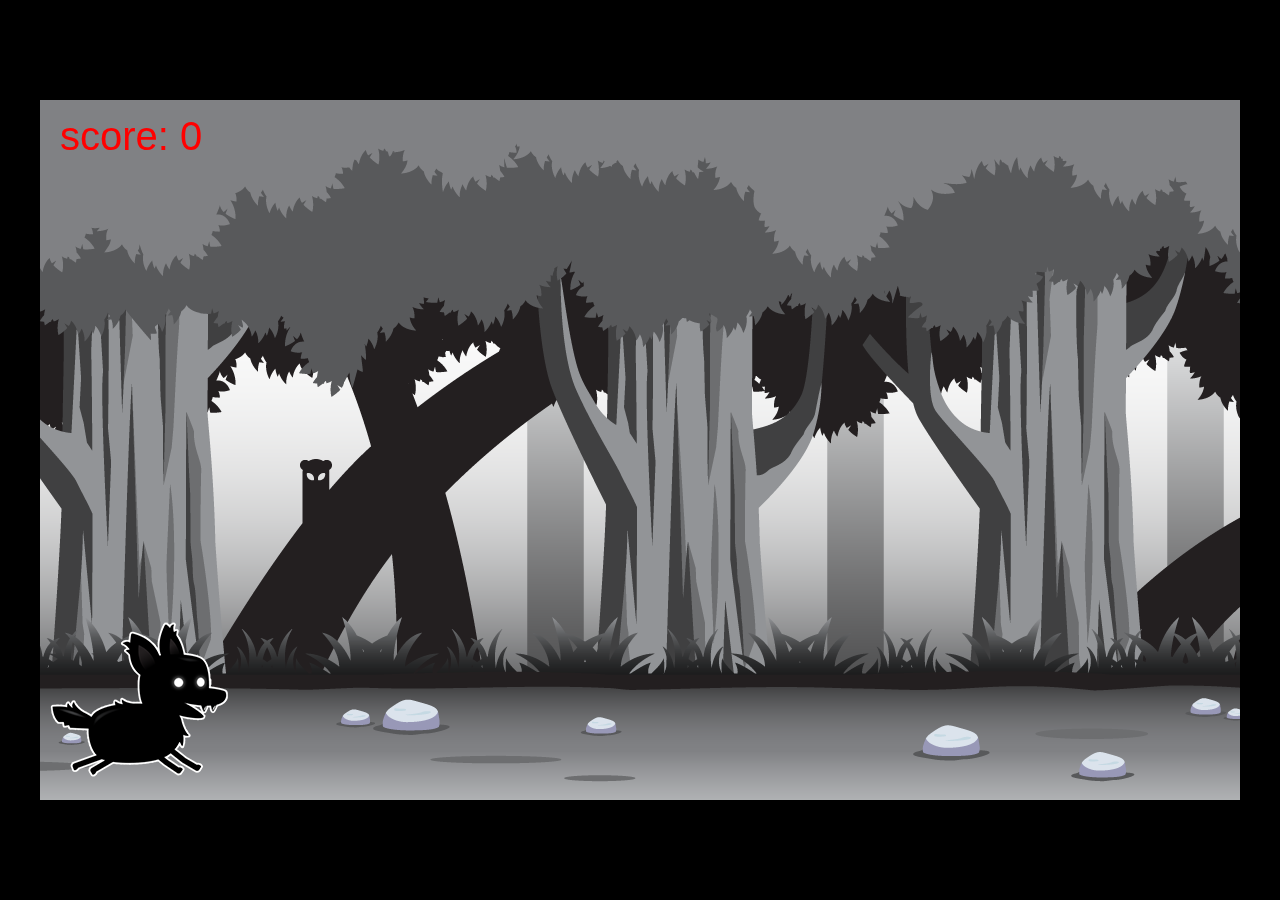
==== 2dgame.html @ cff5750f "all game freecodecamp add explosion+target+gameover" ====
<!DOCTYPE html>
<html lang="en">
	<head>
		<meta charset="UTF-8">
		<meta http-equiv="X-UA-Compatible" content="IE=edge">
		<meta name="viewport" content="width=device-width, initial-scale=1.0">
		<title>2d game</title>

		<link rel="stylesheet" href="2dgame.css">
	</head>
	<body>
		<canvas id="canvas1"></canvas>
		<img src="./img/player.png" alt="" id="playerImage">
		<img src="./img/background/background_single.png" alt="" id="backgroundImage">
		<img src="./img/enemy/enemy_1.png" alt="" id="enemyImage">


		<script src="2dgame.js"></script>
	</body>
</html>
---- 2dgame.css ----
* {
    margin: 0;
    padding: 0;
    box-sizing: border-box;
}

body {
    background-color: black;
}

#canvas1 {
    background-color: blue;
    top: 50%;
    left: 50%;
    position: absolute;
    transform: translate(-50%, -50%);
    border: 3px solid black;
    max-width: 100%;
    max-height: 100%;
}

#playerImage,
#enemyImage,
#backgroundImage {
    display: none;
}
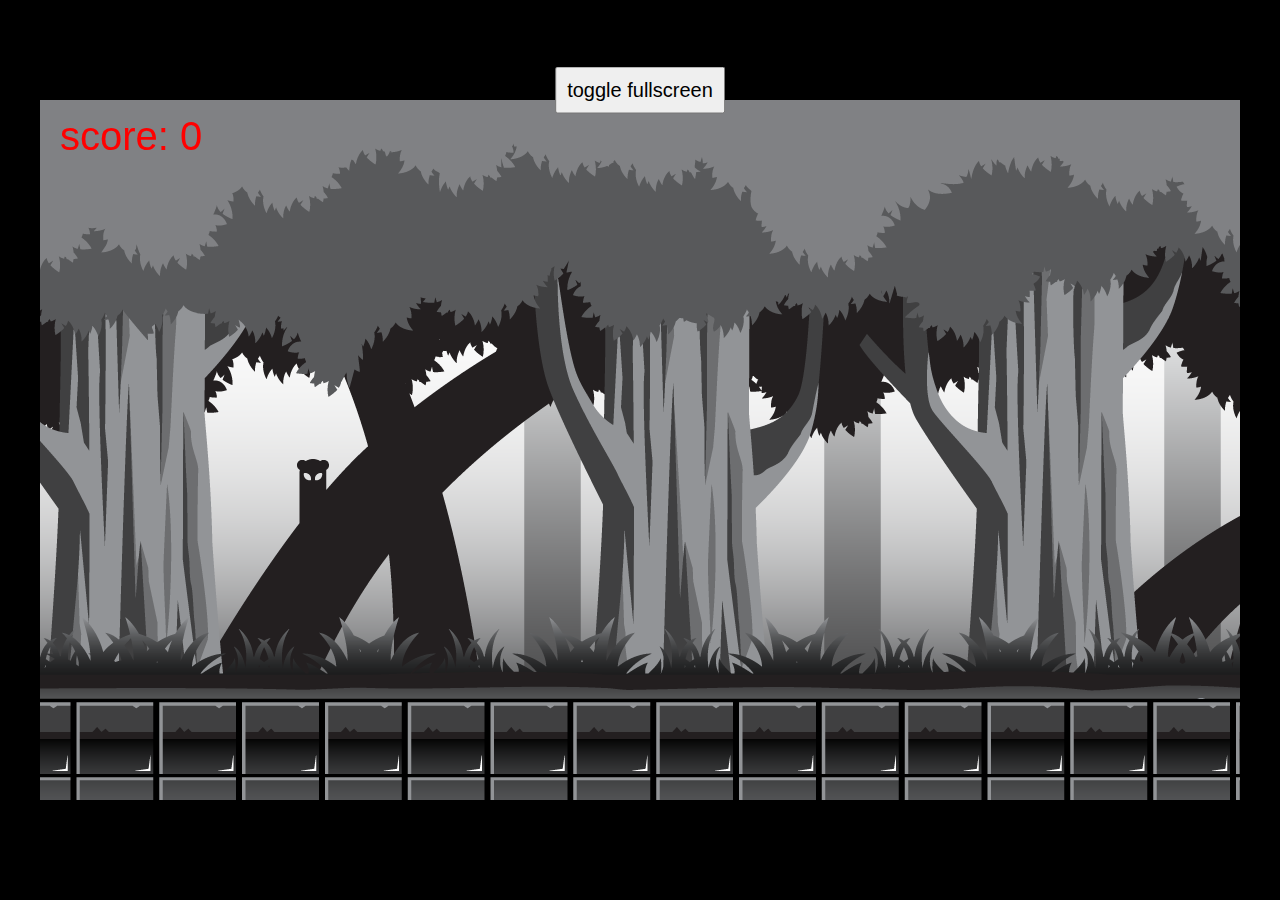
==== commit f72679e0: "all game freecodecamp add explosion+target+gameover" ====
--- a/2dgame.html
+++ b/2dgame.html
@@ -12,8 +12,9 @@
 		<canvas id="canvas1"></canvas>
 		<img src="./img/player.png" alt="" id="playerImage">
 		<img src="./img/background/background_single.png" alt="" id="backgroundImage">
+		<img src="./img/background/layer-5.png" alt="" id="platformImage">
 		<img src="./img/enemy/enemy_1.png" alt="" id="enemyImage">
-
+		<button id="buttonFullscreen">toggle fullscreen</button>
 
 		<script src="2dgame.js"></script>
 	</body>
--- a/2dgame.css
+++ b/2dgame.css
@@ -21,6 +21,16 @@
 
 #playerImage,
 #enemyImage,
-#backgroundImage {
+#backgroundImage,
+#platformImage {
     display: none;
+}
+
+#buttonFullscreen {
+    position: absolute;
+    font-size: 20px;
+    padding: 10px;
+    top: 10%;
+    left: 50%;
+    transform: translate(-50%, -50%);
 }